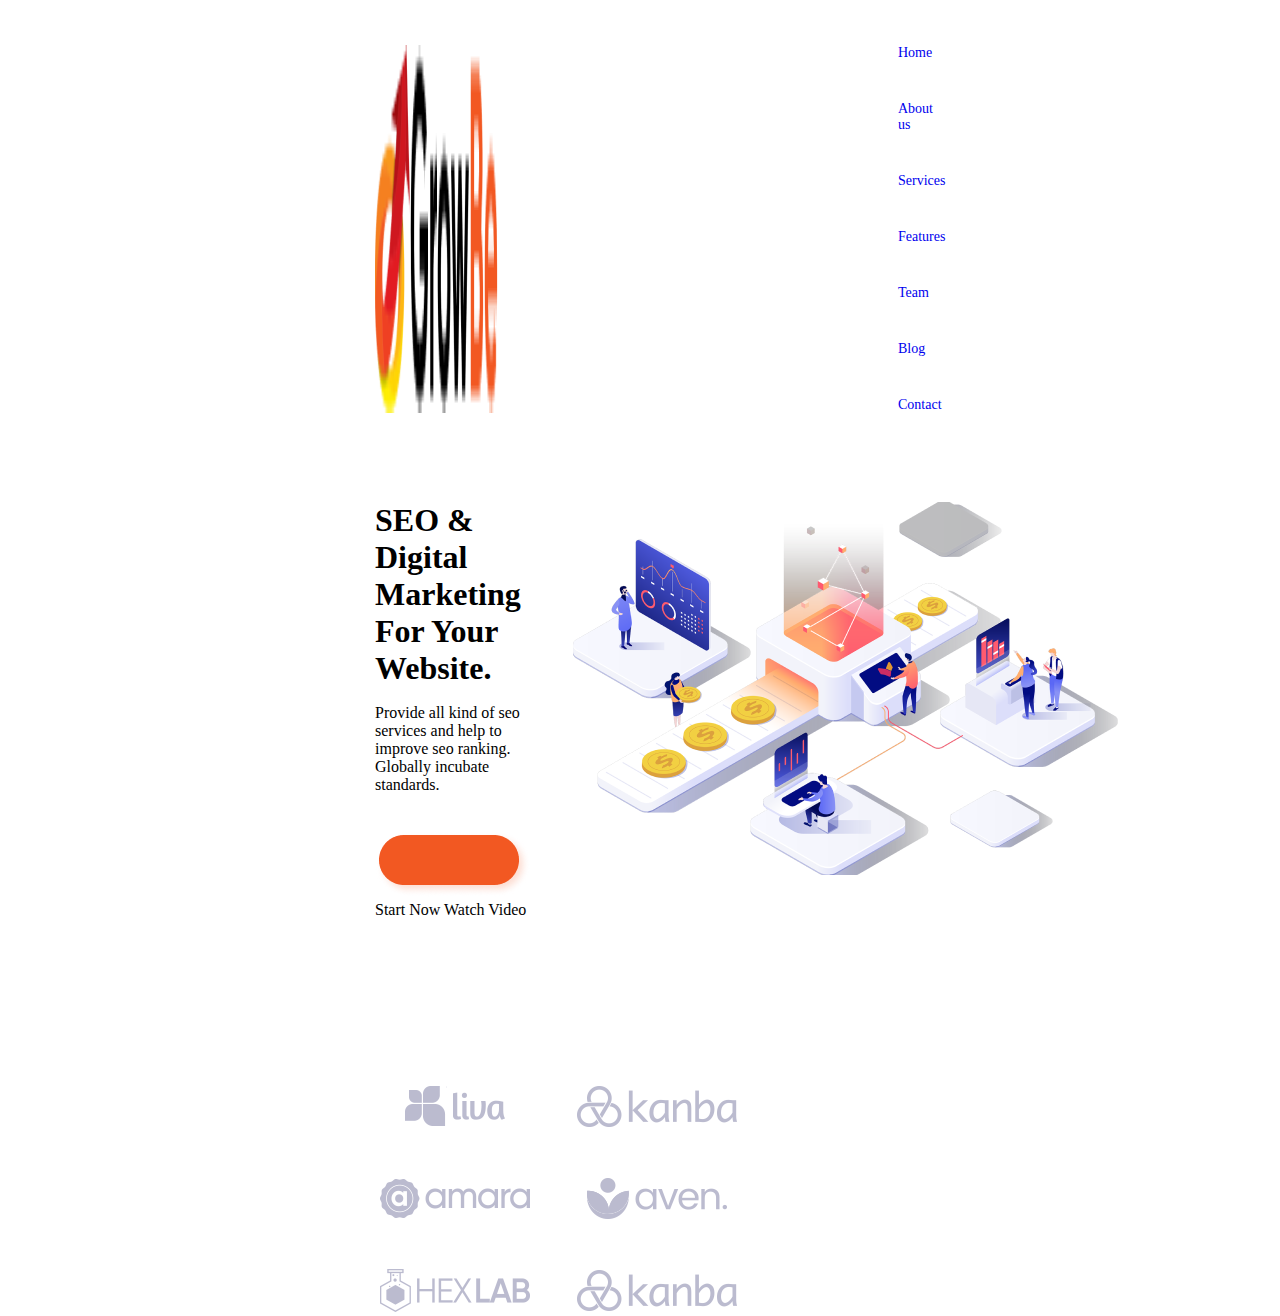
==== lesson3/hw3/index.html @ d0d0bc1f "hw3" ====
<!DOCTYPE html>
<html lang="en">

<head>
    <meta charset="UTF-8">
    <meta http-equiv="X-UA-Compatible" content="IE=edge">
    <meta name="viewport" content="width=device-width, initial-scale=1.0">
    <title>Document</title>
    <link rel="stylesheet" href="style.css">
</head>

<body>
    <div class="header">
        <img class="header__logo" src="../hw3/img/logo.png" alt="logo">
        <img class="header__growbe" src="../hw3/img/GrowBe.png" alt="GrowBe">
        <div class="header__menu">
            <a href="#" class="header__link">Home</a>
            <a href="#" class="header__link">About us</a>
            <a href="#" class="header__link">Services</a>
            <a href="#" class="header__link">Features</a>
            <a href="#" class="header__link">Team</a>
            <a href="#" class="header__link">Blog</a>
            <a href="#" class="header__link">Contact</a>
        </div>
    </div>

    <div class="top__content">
        <div class="top__text">
            <h1 class="top_h1">SEO & Digital
                Marketing For Your
                Website.</h1>
            <p class="top__paragraf">Provide all kind of seo services and help to improve
                seo ranking. Globally incubate standards.</p>
            <div class="top__button">
                <a><img src="../hw3/img/toprectangle.png" alt="Start Now">Start Now</a>
                <a src="#" alt="Watch Video">Watch Video</a>
            </div>
        </div>
        <img class="top__img" src="../hw3/img/topimage.png" alt="top image">
    </div>

    <div class="footer">
        <img src="../hw3/img/liva.png" alt="" class="footer__img">
        <img src="../hw3/img/kanba.png" alt="" class="footer__img">
        <img src="../hw3/img/amara.png" alt="" class="footer__img">
        <img src="../hw3/img/aven.png" alt="" class="footer__img">
        <img src="../hw3/img/hexlab.png" alt="" class="footer__img">
        <img src="../hw3/img/kanba.png" alt="" class="footer__img">
    </div>

</body>

</html>
---- lesson3/hw3/style.css ----
* {
    padding: 0;
    margin: 0;
}

a {
    text-decoration: none;
}

html {
    padding-left: 375px;
    padding-right: 375px;
}

.header {
    margin-top: 45px;
    display: flex;
}

.header__menu {
    padding-left: 400px;
    display: flex;
    flex-wrap: wrap;
    gap: 40px;

    font-size: 14px;
}

.top__content {
    margin-top: 89px;
    display: flex;
}

.top__text {
    width: 522px;
}

.top__paragraf {
    padding-top: 17px;
}

.top__button {
    padding-top: 37px;
}

.top__img {
    padding-left: 41px;
    margin-bottom: 110px;
}

.footer {
    margin-top: 97px;
    display: flex;
    flex-wrap: wrap;
    gap: 42px;
}

.footer__img {
    display: flex;
}
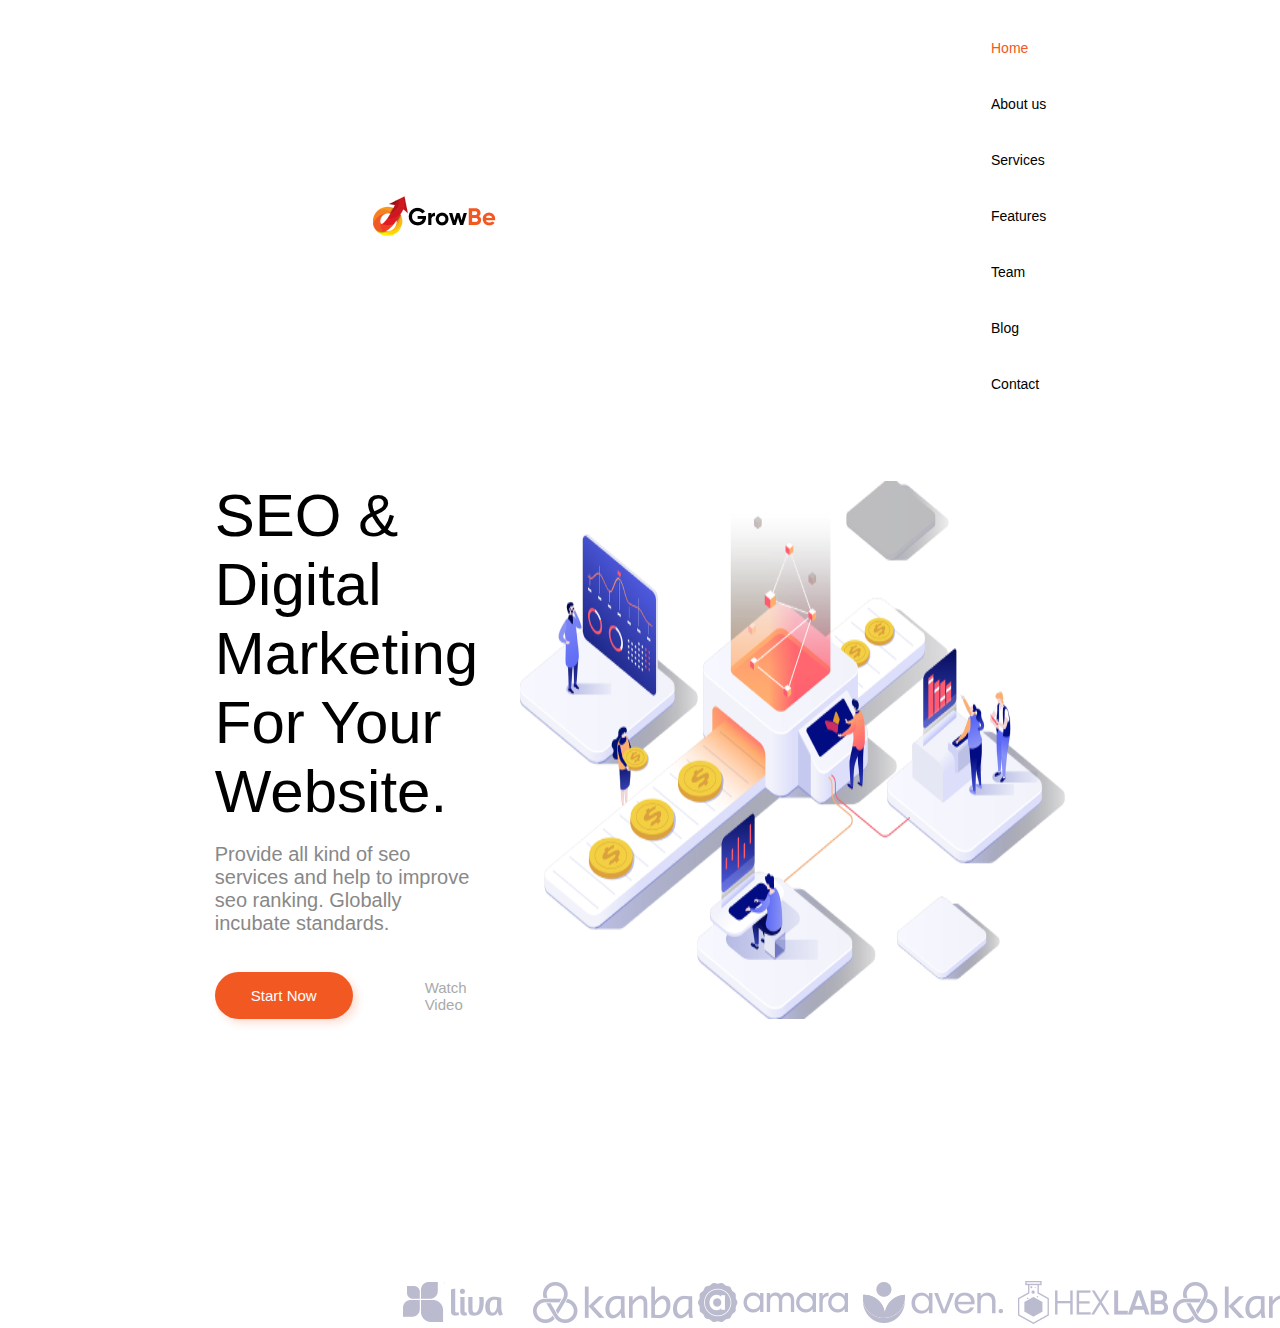
==== commit 27d4f8ee: "HW4" ====
--- a/lesson3/hw3/index.html
+++ b/lesson3/hw3/index.html
@@ -14,7 +14,7 @@
         <img class="header__logo" src="../hw3/img/logo.png" alt="logo">
         <img class="header__growbe" src="../hw3/img/GrowBe.png" alt="GrowBe">
         <div class="header__menu">
-            <a href="#" class="header__link">Home</a>
+            <a href="#" class="header__link1">Home</a>
             <a href="#" class="header__link">About us</a>
             <a href="#" class="header__link">Services</a>
             <a href="#" class="header__link">Features</a>
@@ -32,8 +32,8 @@
             <p class="top__paragraf">Provide all kind of seo services and help to improve
                 seo ranking. Globally incubate standards.</p>
             <div class="top__button">
-                <a><img src="../hw3/img/toprectangle.png" alt="Start Now">Start Now</a>
-                <a src="#" alt="Watch Video">Watch Video</a>
+                <a class="a__topbut">Start Now</a>
+                <a class="a__topbut2">Watch Video</a>
             </div>
         </div>
         <img class="top__img" src="../hw3/img/topimage.png" alt="top image">
--- a/lesson3/hw3/style.css
+++ b/lesson3/hw3/style.css
@@ -7,54 +7,104 @@
     text-decoration: none;
 }
 
-html {
-    padding-left: 375px;
-    padding-right: 375px;
+body {
+    padding-left: 373px;
+    padding-right: 373px;
+    font-family: sans-serif;
 }
 
 .header {
-    margin-top: 45px;
+    padding-top: 40px;
     display: flex;
+    flex-wrap: nowrap;
+    justify-content: flex-start;
+    align-items: center;
 }
 
 .header__menu {
-    padding-left: 400px;
+    padding-left: 495px;
     display: flex;
     flex-wrap: wrap;
     gap: 40px;
+    font-size: 14px;
+}
 
+.header__link1 {
+    color: #F25822;
     font-size: 14px;
+    font-style: normal;
+    font-weight: 400;
+    line-height: normal;
+}
+
+.header__link {
+    color: #000;
+    font-size: 14px;
+    font-style: normal;
+    font-weight: 400;
+    line-height: normal;
 }
 
 .top__content {
     margin-top: 89px;
     display: flex;
+    justify-content: center;
+    gap: 41px;
 }
 
-.top__text {
-    width: 522px;
+.top_h1 {
+    color: #000;
+    font-size: 60px;
+    font-style: normal;
+    font-weight: 400;
+    line-height: normal;
 }
+
+.top__text {}
 
 .top__paragraf {
     padding-top: 17px;
+    color: #888;
+    font-size: 20px;
+    font-style: normal;
+    font-weight: 400;
+    line-height: normal;
 }
 
 .top__button {
     padding-top: 37px;
+    display: flex;
+    gap: 72px;
+    justify-content: flex-start;
+    flex-wrap: nowrap;
+    align-items: center;
 }
 
-.top__img {
-    padding-left: 41px;
-    margin-bottom: 110px;
+.a__topbut {
+    flex-shrink: 0;
+    padding: 15px 36px;
+    border-radius: 50px;
+    background: #F25822;
+    box-shadow: 4px 4px 8px 0px rgba(242, 88, 34, 0.20);
+    color: #FFF;
+    font-size: 15px;
+    font-style: normal;
+    font-weight: 400;
+    line-height: normal;
+}
+
+.a__topbut2 {
+    color: #AAA;
+    font-size: 15px;
+    font-style: normal;
+    font-weight: 400;
+    line-height: normal;
 }
 
 .footer {
-    margin-top: 97px;
+    padding-top: 259px;
     display: flex;
-    flex-wrap: wrap;
-    gap: 42px;
-}
-
-.footer__img {
-    display: flex;
+    flex-wrap: nowrap;
+    justify-content: space-between;
+    align-items: center;
 }